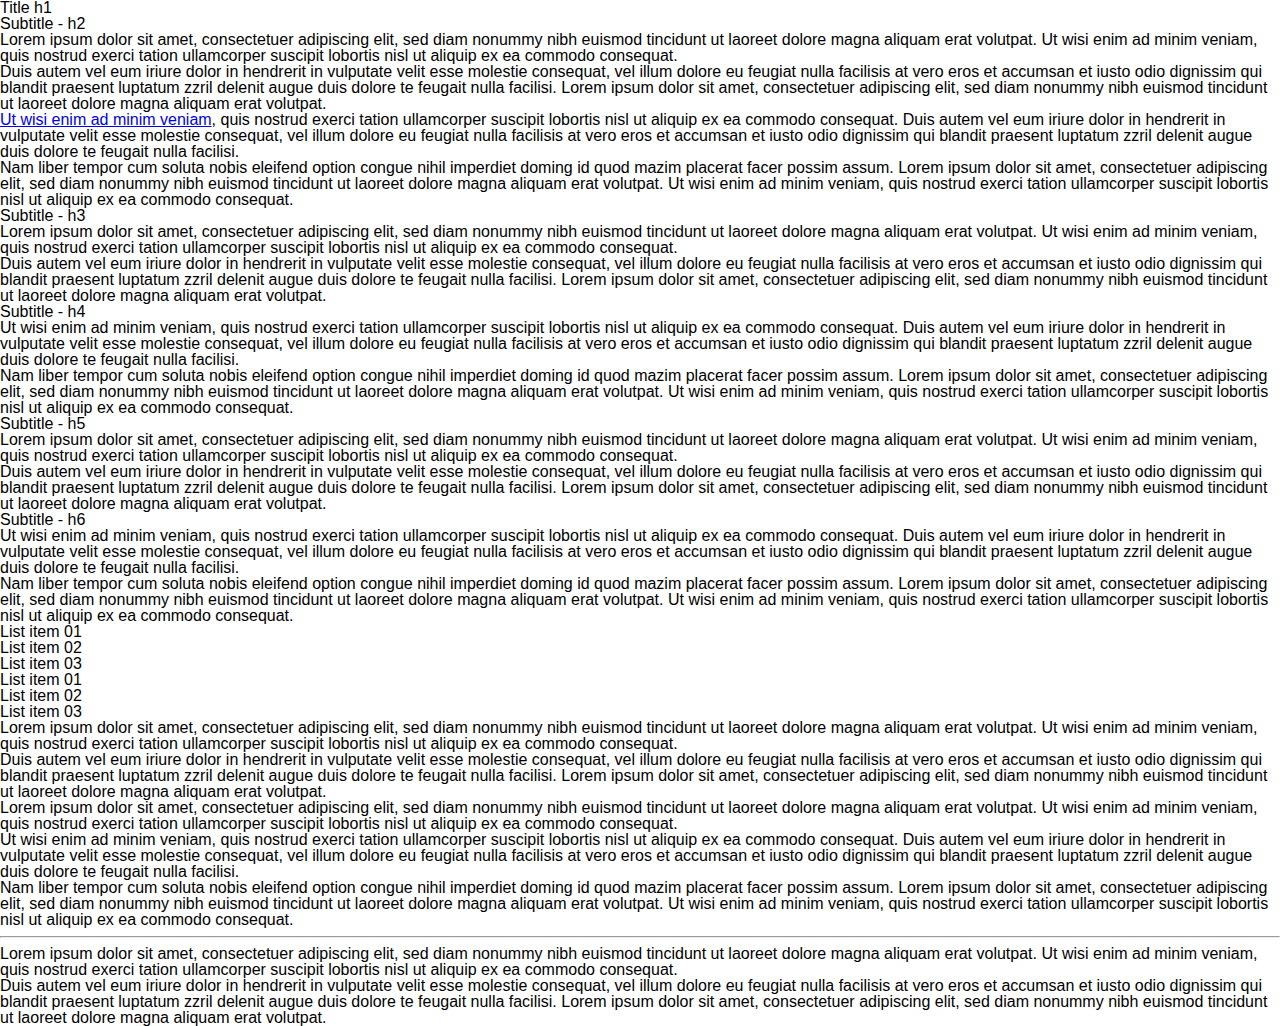
==== ART440-master/ART440-master/index.html @ 2dce3466 "added on 10/9/2020" ====
<!DOCTYPE html>
<html>
  <head>
    <title>Hope</title>
      <link href="https://fonts.googleapis.com/css2?family=Roboto+Slab&display=swap" rel="stylesheet">
      <style type="text/css" media="screen">@import url(res/global.css);</style>
  </head>
  <body>
    <h1>Title h1</h1>
<h2>Subtitle - h2</h2>
<p><strong>Lorem ipsum dolor sit amet, consectetuer adipiscing elit, sed diam nonummy nibh euismod tincidunt ut laoreet dolore magna aliquam erat volutpat. Ut wisi enim ad minim veniam, quis nostrud exerci tation ullamcorper suscipit lobortis nisl ut aliquip ex ea commodo consequat.</strong></p>
<p><strong>Duis autem vel eum iriure dolor in hendrerit in vulputate velit esse molestie consequat, vel illum dolore eu feugiat nulla facilisis at vero eros et accumsan et iusto odio dignissim qui blandit praesent luptatum zzril delenit augue duis dolore te feugait nulla facilisi. Lorem ipsum dolor sit amet, consectetuer adipiscing elit, sed diam nonummy nibh euismod tincidunt ut laoreet dolore magna aliquam erat volutpat.</strong>
</p>
<p><a href="#">Ut wisi enim ad minim veniam</a>, quis nostrud exerci tation ullamcorper suscipit lobortis nisl ut aliquip ex ea commodo consequat. Duis autem vel eum iriure dolor in hendrerit in vulputate velit esse molestie consequat, vel illum dolore eu feugiat nulla facilisis at vero eros et accumsan et iusto odio dignissim qui blandit praesent luptatum zzril delenit augue duis dolore te feugait nulla facilisi.</p>
<p>Nam liber tempor cum soluta nobis eleifend option congue nihil imperdiet doming id quod mazim placerat facer possim assum. Lorem ipsum dolor sit amet, consectetuer adipiscing elit, sed diam nonummy nibh euismod tincidunt ut laoreet dolore magna aliquam erat volutpat. Ut wisi enim ad minim veniam, quis nostrud exerci tation ullamcorper suscipit lobortis nisl ut aliquip ex ea commodo consequat.</p>
<h3>Subtitle - h3</h3>
<p>Lorem ipsum dolor sit amet, consectetuer adipiscing elit, sed diam nonummy nibh euismod tincidunt ut laoreet dolore magna aliquam erat volutpat. Ut wisi enim ad minim veniam, quis nostrud exerci tation ullamcorper suscipit lobortis nisl ut aliquip ex ea commodo consequat.</p>
<p>Duis autem vel eum iriure dolor in hendrerit in vulputate velit esse molestie consequat, vel illum dolore eu feugiat nulla facilisis at vero eros et accumsan et iusto odio dignissim qui blandit praesent luptatum zzril delenit augue duis dolore te feugait nulla facilisi. Lorem ipsum dolor sit amet, consectetuer adipiscing elit, sed diam nonummy nibh euismod tincidunt ut laoreet dolore magna aliquam erat volutpat.</p>
<h4>Subtitle - h4</h4>
<p>Ut wisi enim ad minim veniam, quis nostrud exerci tation ullamcorper suscipit lobortis nisl ut aliquip ex ea commodo consequat. Duis autem vel eum iriure dolor in hendrerit in vulputate velit esse molestie consequat, vel illum dolore eu feugiat nulla facilisis at vero eros et accumsan et iusto odio dignissim qui blandit praesent luptatum zzril delenit augue duis dolore te feugait nulla facilisi.</p>
<p>Nam liber tempor cum soluta nobis eleifend option congue nihil imperdiet doming id quod mazim placerat facer possim assum. Lorem ipsum dolor sit amet, consectetuer adipiscing elit, sed diam nonummy nibh euismod tincidunt ut laoreet dolore magna aliquam erat volutpat. Ut wisi enim ad minim veniam, quis nostrud exerci tation ullamcorper suscipit lobortis nisl ut aliquip ex ea commodo consequat.</p>
<h5>Subtitle - h5</h5>
<p>Lorem ipsum dolor sit amet, consectetuer adipiscing elit, sed diam nonummy nibh euismod tincidunt ut laoreet dolore magna aliquam erat volutpat. Ut wisi enim ad minim veniam, quis nostrud exerci tation ullamcorper suscipit lobortis nisl ut aliquip ex ea commodo consequat.</p>
<p>Duis autem vel eum iriure dolor in hendrerit in vulputate velit esse molestie consequat, vel illum dolore eu feugiat nulla facilisis at vero eros et accumsan et iusto odio dignissim qui blandit praesent luptatum zzril delenit augue duis dolore te feugait nulla facilisi. Lorem ipsum dolor sit amet, consectetuer adipiscing elit, sed diam nonummy nibh euismod tincidunt ut laoreet dolore magna aliquam erat volutpat.</p>
<h6>Subtitle - h6</h6>
<p>Ut wisi enim ad minim veniam, quis nostrud exerci tation ullamcorper suscipit lobortis nisl ut aliquip ex ea commodo consequat. Duis autem vel eum iriure dolor in hendrerit in vulputate velit esse molestie consequat, vel illum dolore eu feugiat nulla facilisis at vero eros et accumsan et iusto odio dignissim qui blandit praesent luptatum zzril delenit augue duis dolore te feugait nulla facilisi.</p>
<p>Nam liber tempor cum soluta nobis eleifend option congue nihil imperdiet doming id quod mazim placerat facer possim assum. Lorem ipsum dolor sit amet, consectetuer adipiscing elit, sed diam nonummy nibh euismod tincidunt ut laoreet dolore magna aliquam erat volutpat. Ut wisi enim ad minim veniam, quis nostrud exerci tation ullamcorper suscipit lobortis nisl ut aliquip ex ea commodo consequat.</p>

<ul>
<li>List item 01</li>
<li>List item 02</li>
<li>List item 03</li>
</ul>

<ol>
<li>List item 01</li>
<li>List item 02</li>
<li>List item 03</li>
</ol>

<p>Lorem ipsum dolor sit amet, consectetuer adipiscing elit, sed diam nonummy nibh euismod tincidunt ut laoreet dolore magna aliquam erat volutpat. Ut wisi enim ad minim veniam, quis nostrud exerci tation ullamcorper suscipit lobortis nisl ut aliquip ex ea commodo consequat.</p>
<p>Duis autem vel eum iriure dolor in hendrerit in vulputate velit esse molestie consequat, vel illum dolore eu feugiat nulla facilisis at vero eros et accumsan et iusto odio dignissim qui blandit praesent luptatum zzril delenit augue duis dolore te feugait nulla facilisi. Lorem ipsum dolor sit amet, consectetuer adipiscing elit, sed diam nonummy nibh euismod tincidunt ut laoreet dolore magna aliquam erat volutpat.</p>
<blockquote cite="http://www.faa.hu/">
<p>Lorem ipsum dolor sit amet, consectetuer adipiscing elit, sed diam nonummy nibh euismod tincidunt ut laoreet dolore magna aliquam erat volutpat. Ut wisi enim ad minim veniam, quis nostrud exerci tation ullamcorper suscipit lobortis nisl ut aliquip ex ea commodo consequat.</p>
</blockquote>

<p>Ut wisi enim ad minim veniam, quis nostrud exerci tation ullamcorper suscipit lobortis nisl ut aliquip ex ea commodo consequat. Duis autem vel eum iriure dolor in hendrerit in vulputate velit esse molestie consequat, vel illum dolore eu feugiat nulla facilisis at vero eros et accumsan et iusto odio dignissim qui blandit praesent luptatum zzril delenit augue duis dolore te feugait nulla facilisi.</p>
<p>Nam liber tempor cum soluta nobis eleifend option congue nihil imperdiet doming id quod mazim placerat facer possim assum. Lorem ipsum dolor sit amet, consectetuer adipiscing elit, sed diam nonummy nibh euismod tincidunt ut laoreet dolore magna aliquam erat volutpat. Ut wisi enim ad minim veniam, quis nostrud exerci tation ullamcorper suscipit lobortis nisl ut aliquip ex ea commodo consequat.</p>
<hr>
<p>Lorem ipsum dolor sit amet, consectetuer adipiscing elit, sed diam nonummy nibh euismod tincidunt ut laoreet dolore magna aliquam erat volutpat. Ut wisi enim ad minim veniam, quis nostrud exerci tation ullamcorper suscipit lobortis nisl ut aliquip ex ea commodo consequat.</p>
<p>Duis autem vel eum iriure dolor in hendrerit in vulputate velit esse molestie consequat, vel illum dolore eu feugiat nulla facilisis at vero eros et accumsan et iusto odio dignissim qui blandit praesent luptatum zzril delenit augue duis dolore te feugait nulla facilisi. Lorem ipsum dolor sit amet, consectetuer adipiscing elit, sed diam nonummy nibh euismod tincidunt ut laoreet dolore magna aliquam erat volutpat.</p>
  </body>
</html>
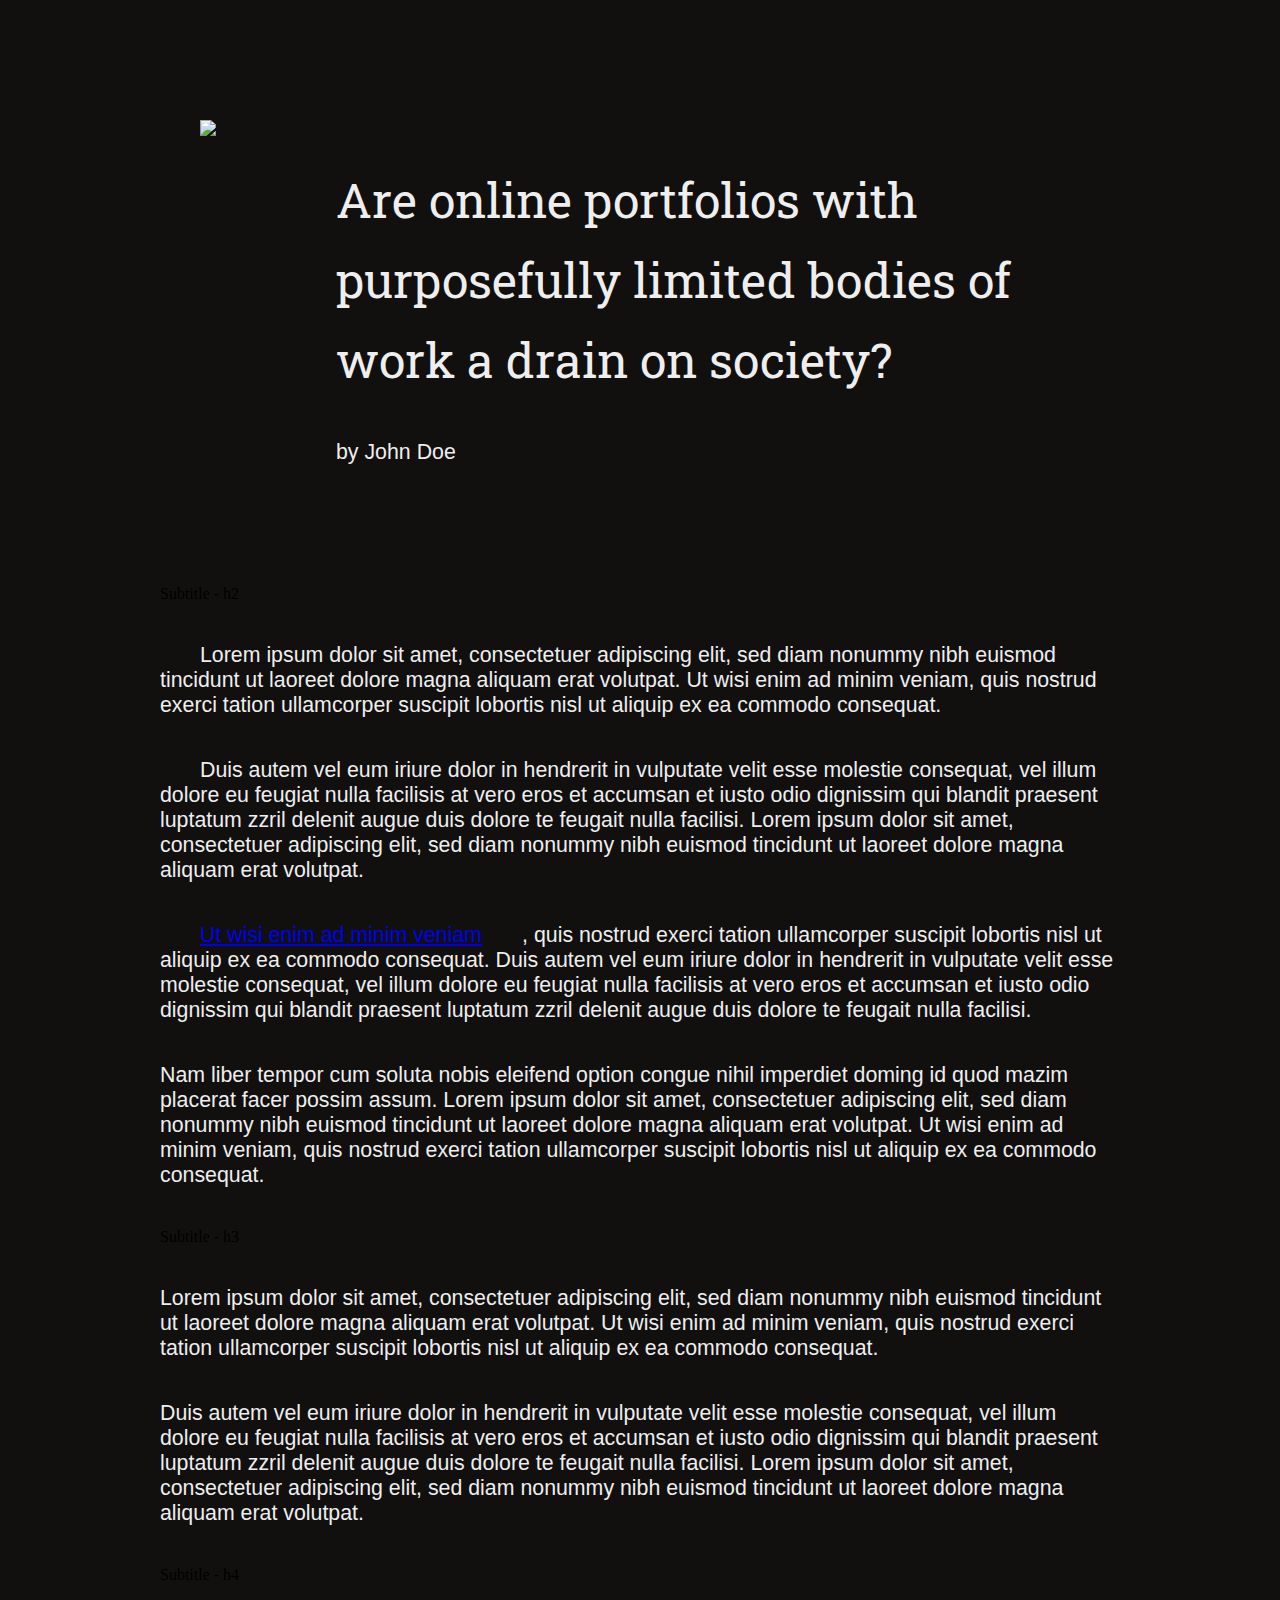
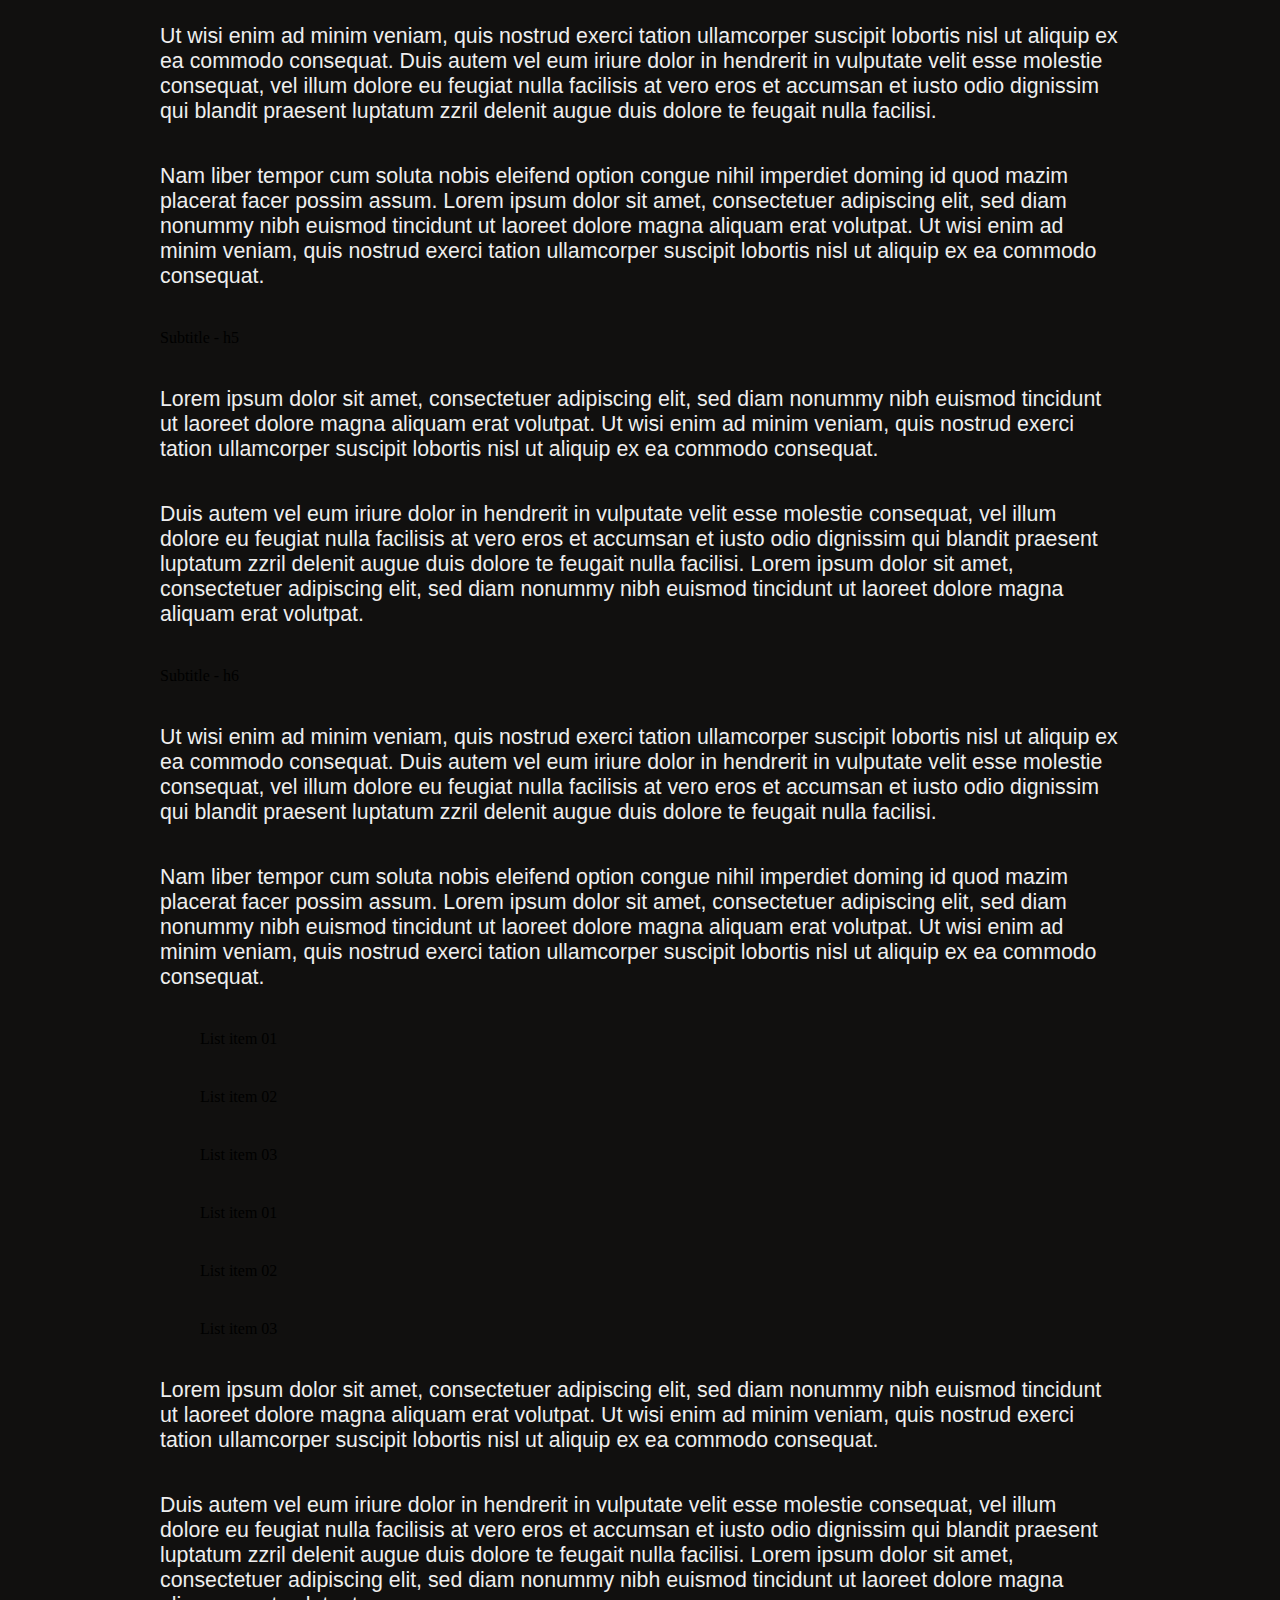
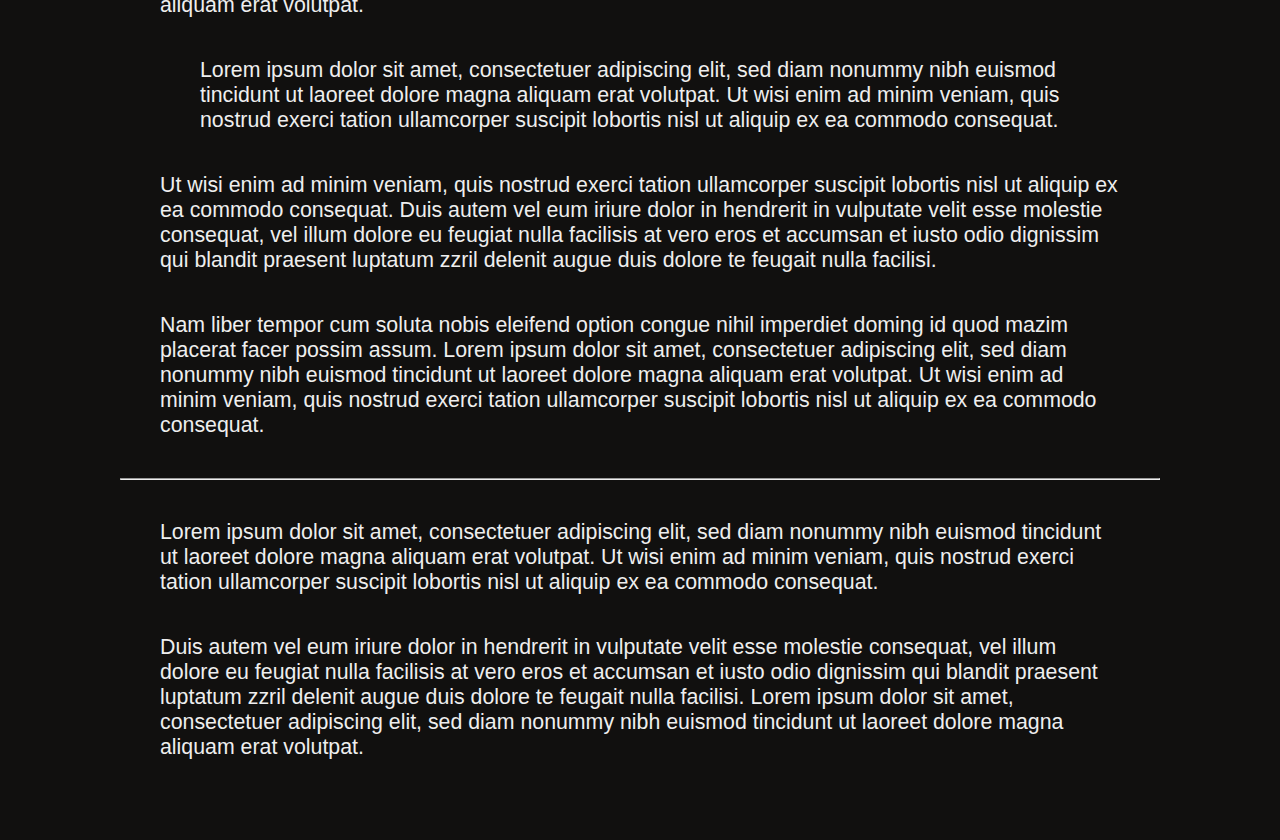
==== commit 75da21f7: "edited 10/12/2020" ====
--- a/ART440-master/ART440-master/index.html
+++ b/ART440-master/ART440-master/index.html
@@ -5,8 +5,17 @@
       <link href="https://fonts.googleapis.com/css2?family=Roboto+Slab&display=swap" rel="stylesheet">
       <style type="text/css" media="screen">@import url(res/global.css);</style>
   </head>
-  <body>
-    <h1>Title h1</h1>
+   <body>
+    <div>
+ <div class="image-text">
+      <img src=https://lh3.googleusercontent.com/proxy/gmf1IZe8Na0K54rDDNjo3iqtDcJ7gyOnfoYcbcKBx4T6ZI0Gd-S96HvcwYMjtnq78CBZk4yFWuRbscstDf349zk />
+    <div class="text-rtf">
+      <h1>Are online portfolios with purposefully limited bodies of work a drain on society?</h1>
+        <p>by John Doe</p>
+         
+    </div>
+  </div>
+
 <h2>Subtitle - h2</h2>
 <p><strong>Lorem ipsum dolor sit amet, consectetuer adipiscing elit, sed diam nonummy nibh euismod tincidunt ut laoreet dolore magna aliquam erat volutpat. Ut wisi enim ad minim veniam, quis nostrud exerci tation ullamcorper suscipit lobortis nisl ut aliquip ex ea commodo consequat.</strong></p>
 <p><strong>Duis autem vel eum iriure dolor in hendrerit in vulputate velit esse molestie consequat, vel illum dolore eu feugiat nulla facilisis at vero eros et accumsan et iusto odio dignissim qui blandit praesent luptatum zzril delenit augue duis dolore te feugait nulla facilisi. Lorem ipsum dolor sit amet, consectetuer adipiscing elit, sed diam nonummy nibh euismod tincidunt ut laoreet dolore magna aliquam erat volutpat.</strong>
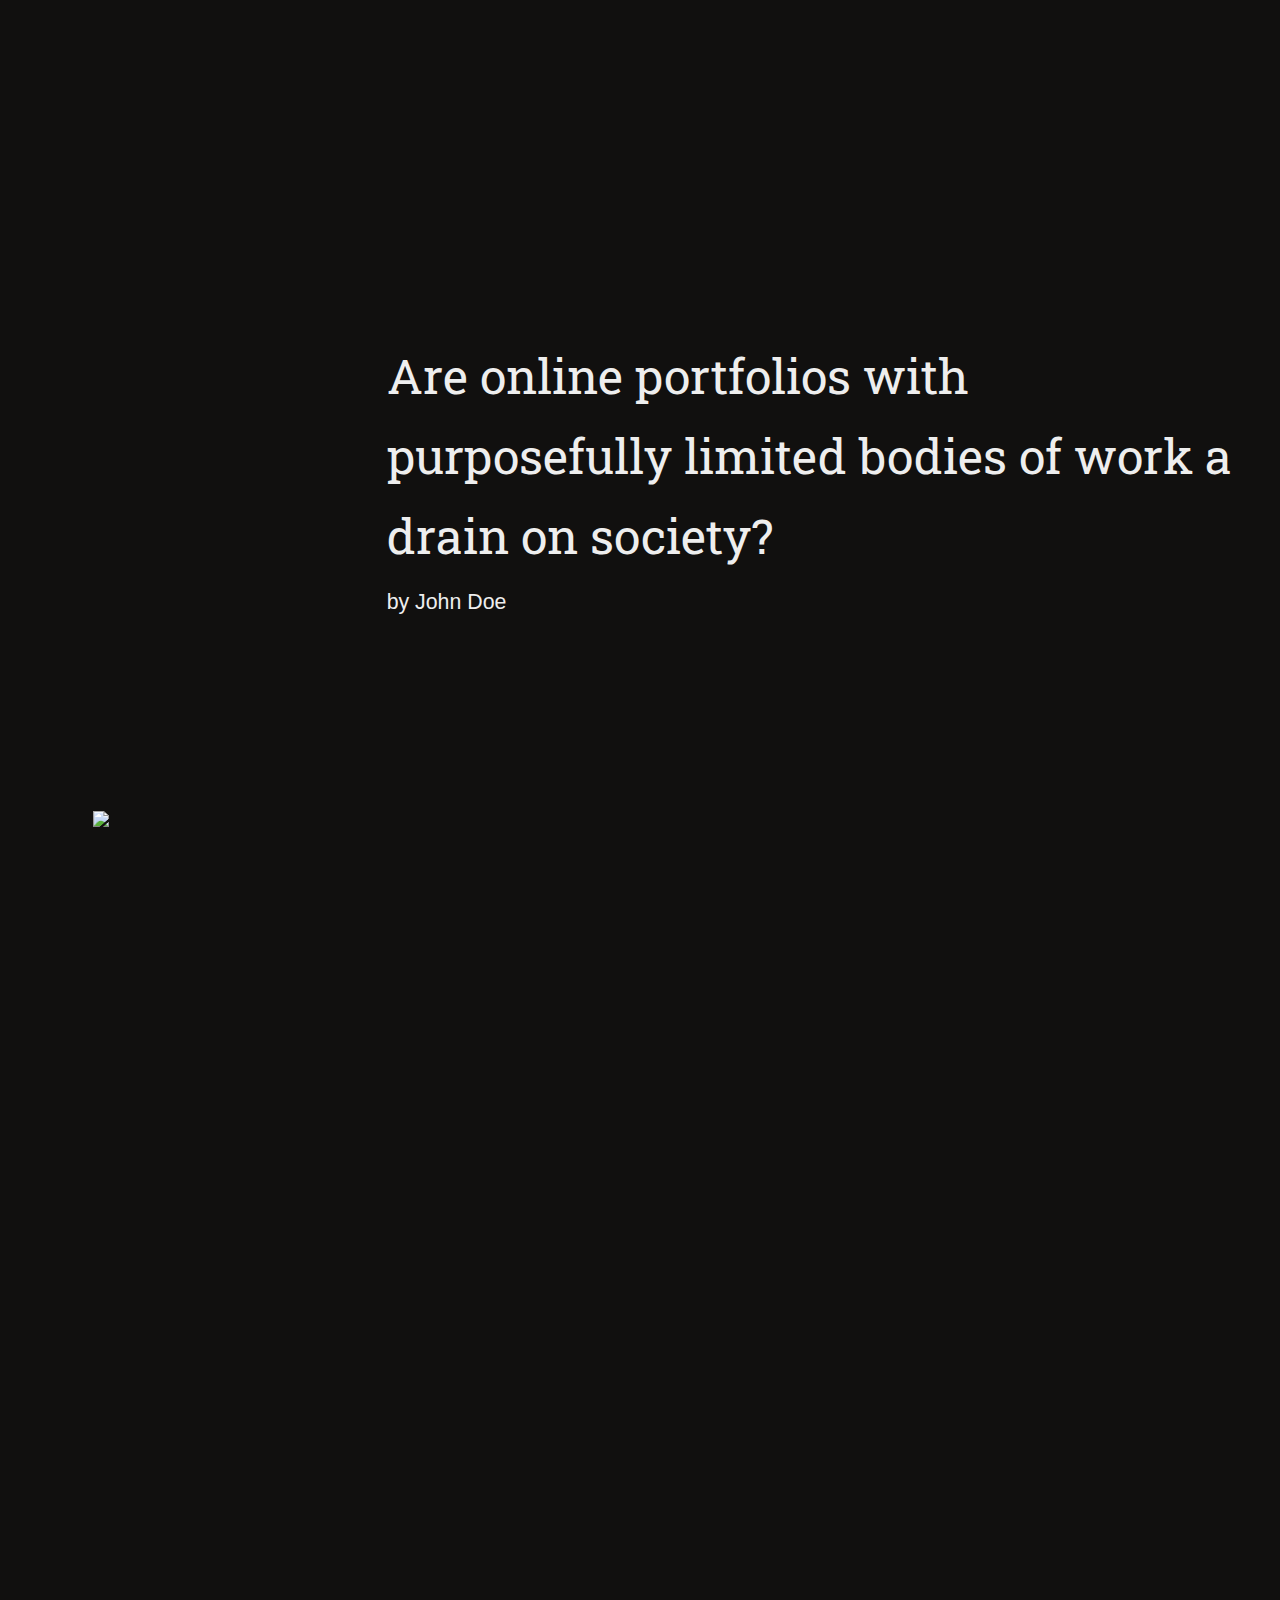
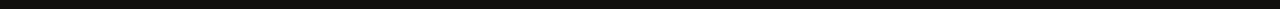
==== commit d1cd3189: "10/14/2020" ====
--- a/ART440-master/ART440-master/index.html
+++ b/ART440-master/ART440-master/index.html
@@ -5,58 +5,29 @@
       <link href="https://fonts.googleapis.com/css2?family=Roboto+Slab&display=swap" rel="stylesheet">
       <style type="text/css" media="screen">@import url(res/global.css);</style>
   </head>
+<div class='mainframe'>
    <body>
-    <div>
- <div class="image-text">
-      <img src=https://lh3.googleusercontent.com/proxy/gmf1IZe8Na0K54rDDNjo3iqtDcJ7gyOnfoYcbcKBx4T6ZI0Gd-S96HvcwYMjtnq78CBZk4yFWuRbscstDf349zk />
-    <div class="text-rtf">
+    <item-a>
+     <img src=file:///C:/Users/zac/Desktop/project%201%20design%20440/repository/ART440-master/ART440-master/res/Garden-Path-With-Chicken.jpg />
+   </item-a>
+    <item-b>
       <h1>Are online portfolios with purposefully limited bodies of work a drain on society?</h1>
-        <p>by John Doe</p>
-         
-    </div>
-  </div>
+      <p>by John Doe</p>
+    </item-b>
+    <div-class='item-c'>
 
-<h2>Subtitle - h2</h2>
-<p><strong>Lorem ipsum dolor sit amet, consectetuer adipiscing elit, sed diam nonummy nibh euismod tincidunt ut laoreet dolore magna aliquam erat volutpat. Ut wisi enim ad minim veniam, quis nostrud exerci tation ullamcorper suscipit lobortis nisl ut aliquip ex ea commodo consequat.</strong></p>
-<p><strong>Duis autem vel eum iriure dolor in hendrerit in vulputate velit esse molestie consequat, vel illum dolore eu feugiat nulla facilisis at vero eros et accumsan et iusto odio dignissim qui blandit praesent luptatum zzril delenit augue duis dolore te feugait nulla facilisi. Lorem ipsum dolor sit amet, consectetuer adipiscing elit, sed diam nonummy nibh euismod tincidunt ut laoreet dolore magna aliquam erat volutpat.</strong>
-</p>
-<p><a href="#">Ut wisi enim ad minim veniam</a>, quis nostrud exerci tation ullamcorper suscipit lobortis nisl ut aliquip ex ea commodo consequat. Duis autem vel eum iriure dolor in hendrerit in vulputate velit esse molestie consequat, vel illum dolore eu feugiat nulla facilisis at vero eros et accumsan et iusto odio dignissim qui blandit praesent luptatum zzril delenit augue duis dolore te feugait nulla facilisi.</p>
-<p>Nam liber tempor cum soluta nobis eleifend option congue nihil imperdiet doming id quod mazim placerat facer possim assum. Lorem ipsum dolor sit amet, consectetuer adipiscing elit, sed diam nonummy nibh euismod tincidunt ut laoreet dolore magna aliquam erat volutpat. Ut wisi enim ad minim veniam, quis nostrud exerci tation ullamcorper suscipit lobortis nisl ut aliquip ex ea commodo consequat.</p>
-<h3>Subtitle - h3</h3>
-<p>Lorem ipsum dolor sit amet, consectetuer adipiscing elit, sed diam nonummy nibh euismod tincidunt ut laoreet dolore magna aliquam erat volutpat. Ut wisi enim ad minim veniam, quis nostrud exerci tation ullamcorper suscipit lobortis nisl ut aliquip ex ea commodo consequat.</p>
-<p>Duis autem vel eum iriure dolor in hendrerit in vulputate velit esse molestie consequat, vel illum dolore eu feugiat nulla facilisis at vero eros et accumsan et iusto odio dignissim qui blandit praesent luptatum zzril delenit augue duis dolore te feugait nulla facilisi. Lorem ipsum dolor sit amet, consectetuer adipiscing elit, sed diam nonummy nibh euismod tincidunt ut laoreet dolore magna aliquam erat volutpat.</p>
-<h4>Subtitle - h4</h4>
-<p>Ut wisi enim ad minim veniam, quis nostrud exerci tation ullamcorper suscipit lobortis nisl ut aliquip ex ea commodo consequat. Duis autem vel eum iriure dolor in hendrerit in vulputate velit esse molestie consequat, vel illum dolore eu feugiat nulla facilisis at vero eros et accumsan et iusto odio dignissim qui blandit praesent luptatum zzril delenit augue duis dolore te feugait nulla facilisi.</p>
-<p>Nam liber tempor cum soluta nobis eleifend option congue nihil imperdiet doming id quod mazim placerat facer possim assum. Lorem ipsum dolor sit amet, consectetuer adipiscing elit, sed diam nonummy nibh euismod tincidunt ut laoreet dolore magna aliquam erat volutpat. Ut wisi enim ad minim veniam, quis nostrud exerci tation ullamcorper suscipit lobortis nisl ut aliquip ex ea commodo consequat.</p>
-<h5>Subtitle - h5</h5>
-<p>Lorem ipsum dolor sit amet, consectetuer adipiscing elit, sed diam nonummy nibh euismod tincidunt ut laoreet dolore magna aliquam erat volutpat. Ut wisi enim ad minim veniam, quis nostrud exerci tation ullamcorper suscipit lobortis nisl ut aliquip ex ea commodo consequat.</p>
-<p>Duis autem vel eum iriure dolor in hendrerit in vulputate velit esse molestie consequat, vel illum dolore eu feugiat nulla facilisis at vero eros et accumsan et iusto odio dignissim qui blandit praesent luptatum zzril delenit augue duis dolore te feugait nulla facilisi. Lorem ipsum dolor sit amet, consectetuer adipiscing elit, sed diam nonummy nibh euismod tincidunt ut laoreet dolore magna aliquam erat volutpat.</p>
-<h6>Subtitle - h6</h6>
-<p>Ut wisi enim ad minim veniam, quis nostrud exerci tation ullamcorper suscipit lobortis nisl ut aliquip ex ea commodo consequat. Duis autem vel eum iriure dolor in hendrerit in vulputate velit esse molestie consequat, vel illum dolore eu feugiat nulla facilisis at vero eros et accumsan et iusto odio dignissim qui blandit praesent luptatum zzril delenit augue duis dolore te feugait nulla facilisi.</p>
-<p>Nam liber tempor cum soluta nobis eleifend option congue nihil imperdiet doming id quod mazim placerat facer possim assum. Lorem ipsum dolor sit amet, consectetuer adipiscing elit, sed diam nonummy nibh euismod tincidunt ut laoreet dolore magna aliquam erat volutpat. Ut wisi enim ad minim veniam, quis nostrud exerci tation ullamcorper suscipit lobortis nisl ut aliquip ex ea commodo consequat.</p>
+    </div-class='item-c'>
+    <item-c2>
 
-<ul>
-<li>List item 01</li>
-<li>List item 02</li>
-<li>List item 03</li>
-</ul>
+    </item-c2>
+    <item-c3>
 
-<ol>
-<li>List item 01</li>
-<li>List item 02</li>
-<li>List item 03</li>
-</ol>
+    </item-c3>
+    <item-c4>
+      
+    </item-c4>
 
-<p>Lorem ipsum dolor sit amet, consectetuer adipiscing elit, sed diam nonummy nibh euismod tincidunt ut laoreet dolore magna aliquam erat volutpat. Ut wisi enim ad minim veniam, quis nostrud exerci tation ullamcorper suscipit lobortis nisl ut aliquip ex ea commodo consequat.</p>
-<p>Duis autem vel eum iriure dolor in hendrerit in vulputate velit esse molestie consequat, vel illum dolore eu feugiat nulla facilisis at vero eros et accumsan et iusto odio dignissim qui blandit praesent luptatum zzril delenit augue duis dolore te feugait nulla facilisi. Lorem ipsum dolor sit amet, consectetuer adipiscing elit, sed diam nonummy nibh euismod tincidunt ut laoreet dolore magna aliquam erat volutpat.</p>
-<blockquote cite="http://www.faa.hu/">
-<p>Lorem ipsum dolor sit amet, consectetuer adipiscing elit, sed diam nonummy nibh euismod tincidunt ut laoreet dolore magna aliquam erat volutpat. Ut wisi enim ad minim veniam, quis nostrud exerci tation ullamcorper suscipit lobortis nisl ut aliquip ex ea commodo consequat.</p>
-</blockquote>
-
-<p>Ut wisi enim ad minim veniam, quis nostrud exerci tation ullamcorper suscipit lobortis nisl ut aliquip ex ea commodo consequat. Duis autem vel eum iriure dolor in hendrerit in vulputate velit esse molestie consequat, vel illum dolore eu feugiat nulla facilisis at vero eros et accumsan et iusto odio dignissim qui blandit praesent luptatum zzril delenit augue duis dolore te feugait nulla facilisi.</p>
-<p>Nam liber tempor cum soluta nobis eleifend option congue nihil imperdiet doming id quod mazim placerat facer possim assum. Lorem ipsum dolor sit amet, consectetuer adipiscing elit, sed diam nonummy nibh euismod tincidunt ut laoreet dolore magna aliquam erat volutpat. Ut wisi enim ad minim veniam, quis nostrud exerci tation ullamcorper suscipit lobortis nisl ut aliquip ex ea commodo consequat.</p>
-<hr>
-<p>Lorem ipsum dolor sit amet, consectetuer adipiscing elit, sed diam nonummy nibh euismod tincidunt ut laoreet dolore magna aliquam erat volutpat. Ut wisi enim ad minim veniam, quis nostrud exerci tation ullamcorper suscipit lobortis nisl ut aliquip ex ea commodo consequat.</p>
-<p>Duis autem vel eum iriure dolor in hendrerit in vulputate velit esse molestie consequat, vel illum dolore eu feugiat nulla facilisis at vero eros et accumsan et iusto odio dignissim qui blandit praesent luptatum zzril delenit augue duis dolore te feugait nulla facilisi. Lorem ipsum dolor sit amet, consectetuer adipiscing elit, sed diam nonummy nibh euismod tincidunt ut laoreet dolore magna aliquam erat volutpat.</p>
+  </item-c>
   </body>
+</div class='mainframe'>
 </html>
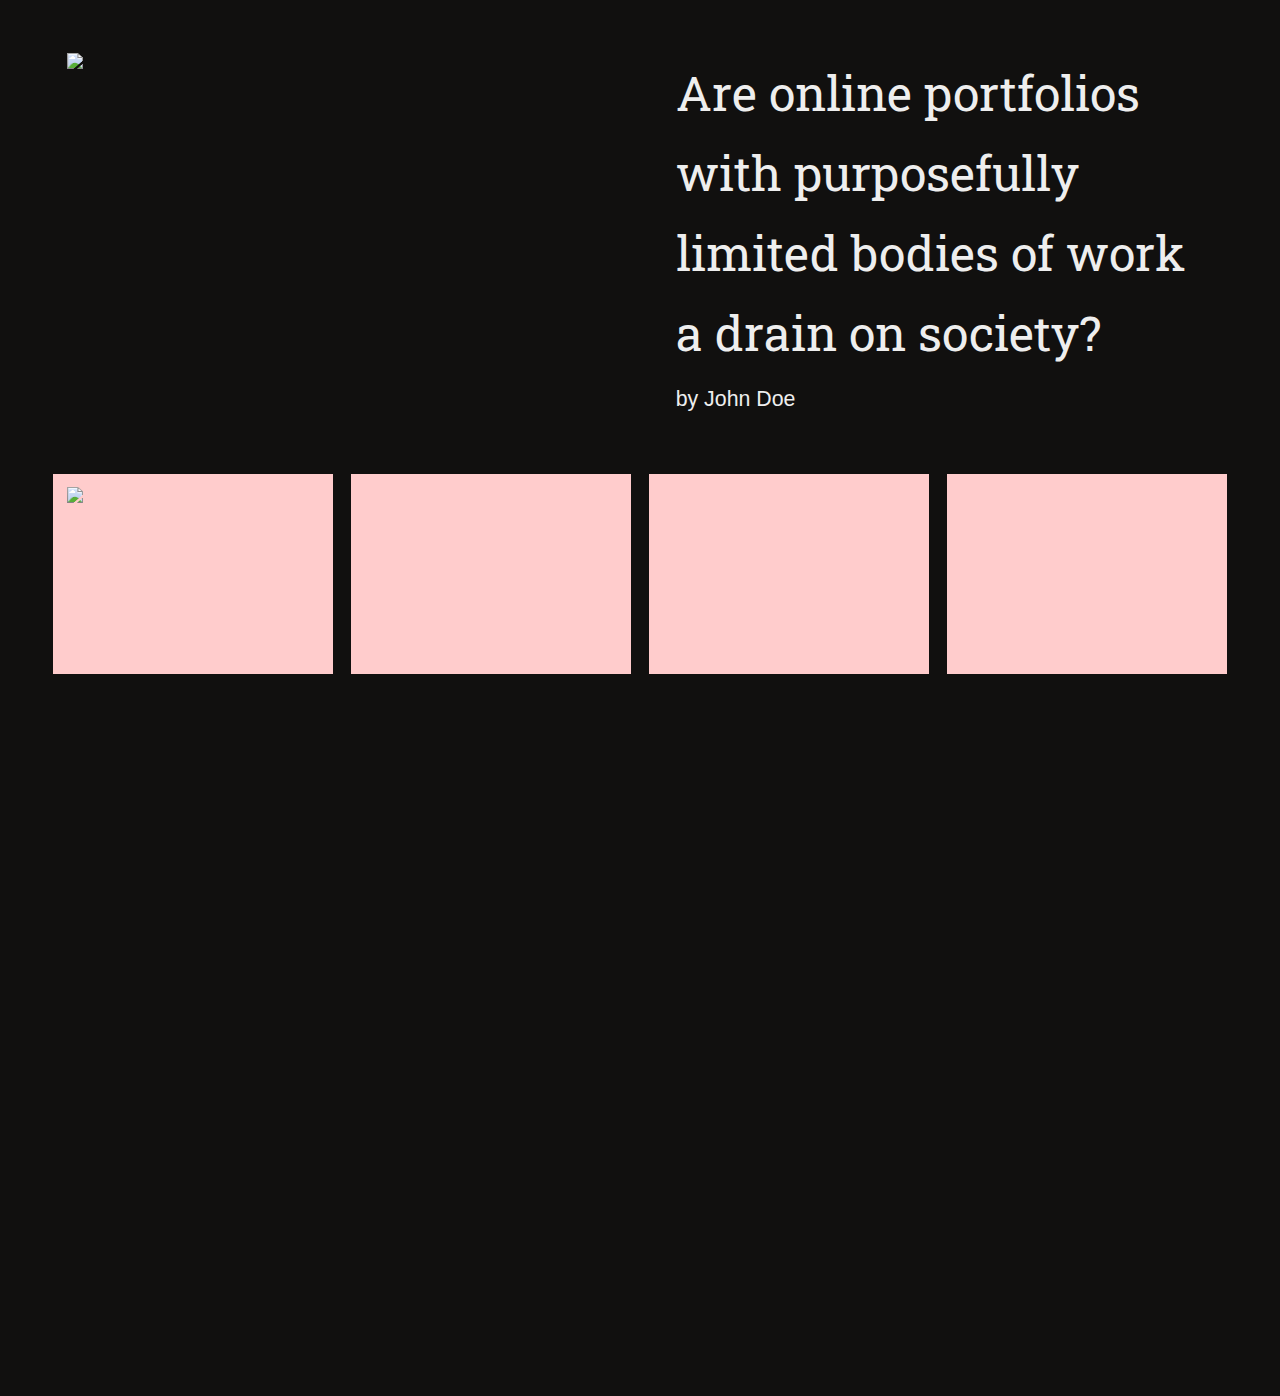
==== commit acd644f6: "changed 10/21/2020" ====
--- a/ART440-master/ART440-master/index.html
+++ b/ART440-master/ART440-master/index.html
@@ -5,29 +5,23 @@
       <link href="https://fonts.googleapis.com/css2?family=Roboto+Slab&display=swap" rel="stylesheet">
       <style type="text/css" media="screen">@import url(res/global.css);</style>
   </head>
-<div class='mainframe'>
-   <body>
-    <item-a>
-     <img src=file:///C:/Users/zac/Desktop/project%201%20design%20440/repository/ART440-master/ART440-master/res/Garden-Path-With-Chicken.jpg />
-   </item-a>
-    <item-b>
+<body>
+ <div class="main-block">
+   <div class="main-img">
+     <img src="file:///C:/Users/zac/Desktop/unsorted/inspiration/Garden-Path-With-Chicken.jpg">
+   </div>
+   <div class="main-text">
       <h1>Are online portfolios with purposefully limited bodies of work a drain on society?</h1>
       <p>by John Doe</p>
-    </item-b>
-    <div-class='item-c'>
-
-    </div-class='item-c'>
-    <item-c2>
-
-    </item-c2>
-    <item-c3>
-
-    </item-c3>
-    <item-c4>
-      
-    </item-c4>
-
-  </item-c>
-  </body>
-</div class='mainframe'>
+  </div>
+</div class="main-block">
+<div class="content">
+  <div class="block-4">
+    <div class="item mid"><img src="file:///C:/Users/zac/Desktop/The%20Old%20Guitarist_NewsBody.jpg"></div>
+    <div class="item mid"></div>
+    <div class="item mid"></div>
+    <div class="item mid"></div>
+  </div>
+</div>
+</body>
 </html>
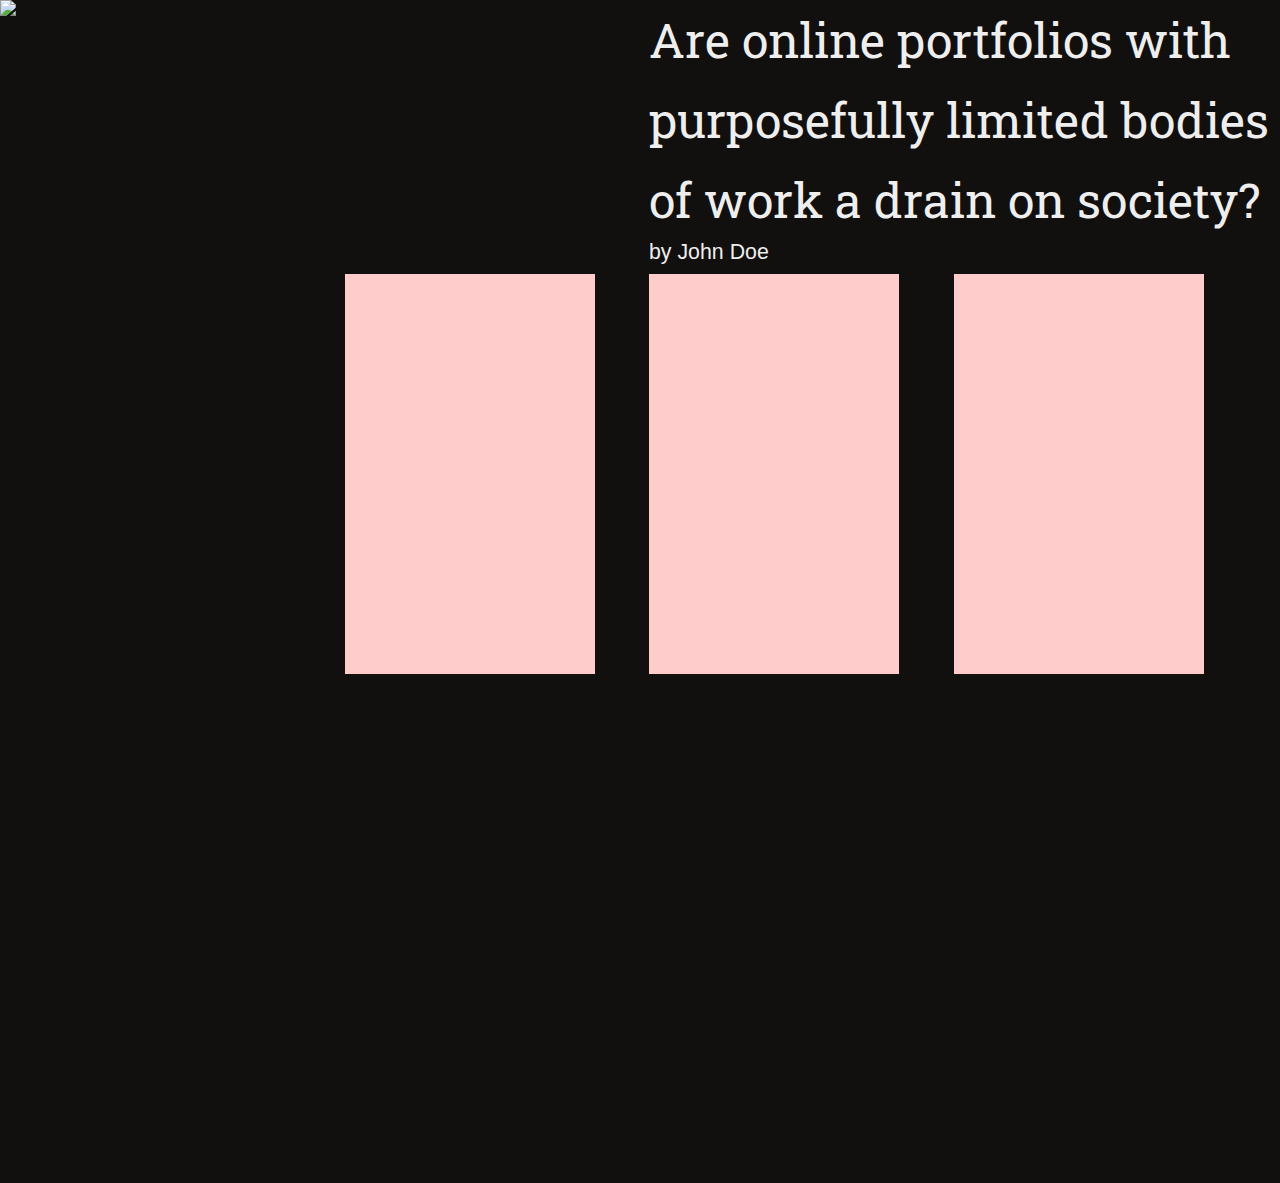
==== commit a0b40c16: "2nd change 10/21/2020" ====
--- a/ART440-master/ART440-master/index.html
+++ b/ART440-master/ART440-master/index.html
@@ -17,7 +17,7 @@
 </div class="main-block">
 <div class="content">
   <div class="block-4">
-    <div class="item mid"><img src="file:///C:/Users/zac/Desktop/The%20Old%20Guitarist_NewsBody.jpg"></div>
+    <div class="image1" style="background:url(file:///C:/Users/zac/Desktop/The%20Old%20Guitarist_NewsBody.jpg)"></div>
     <div class="item mid"></div>
     <div class="item mid"></div>
     <div class="item mid"></div>
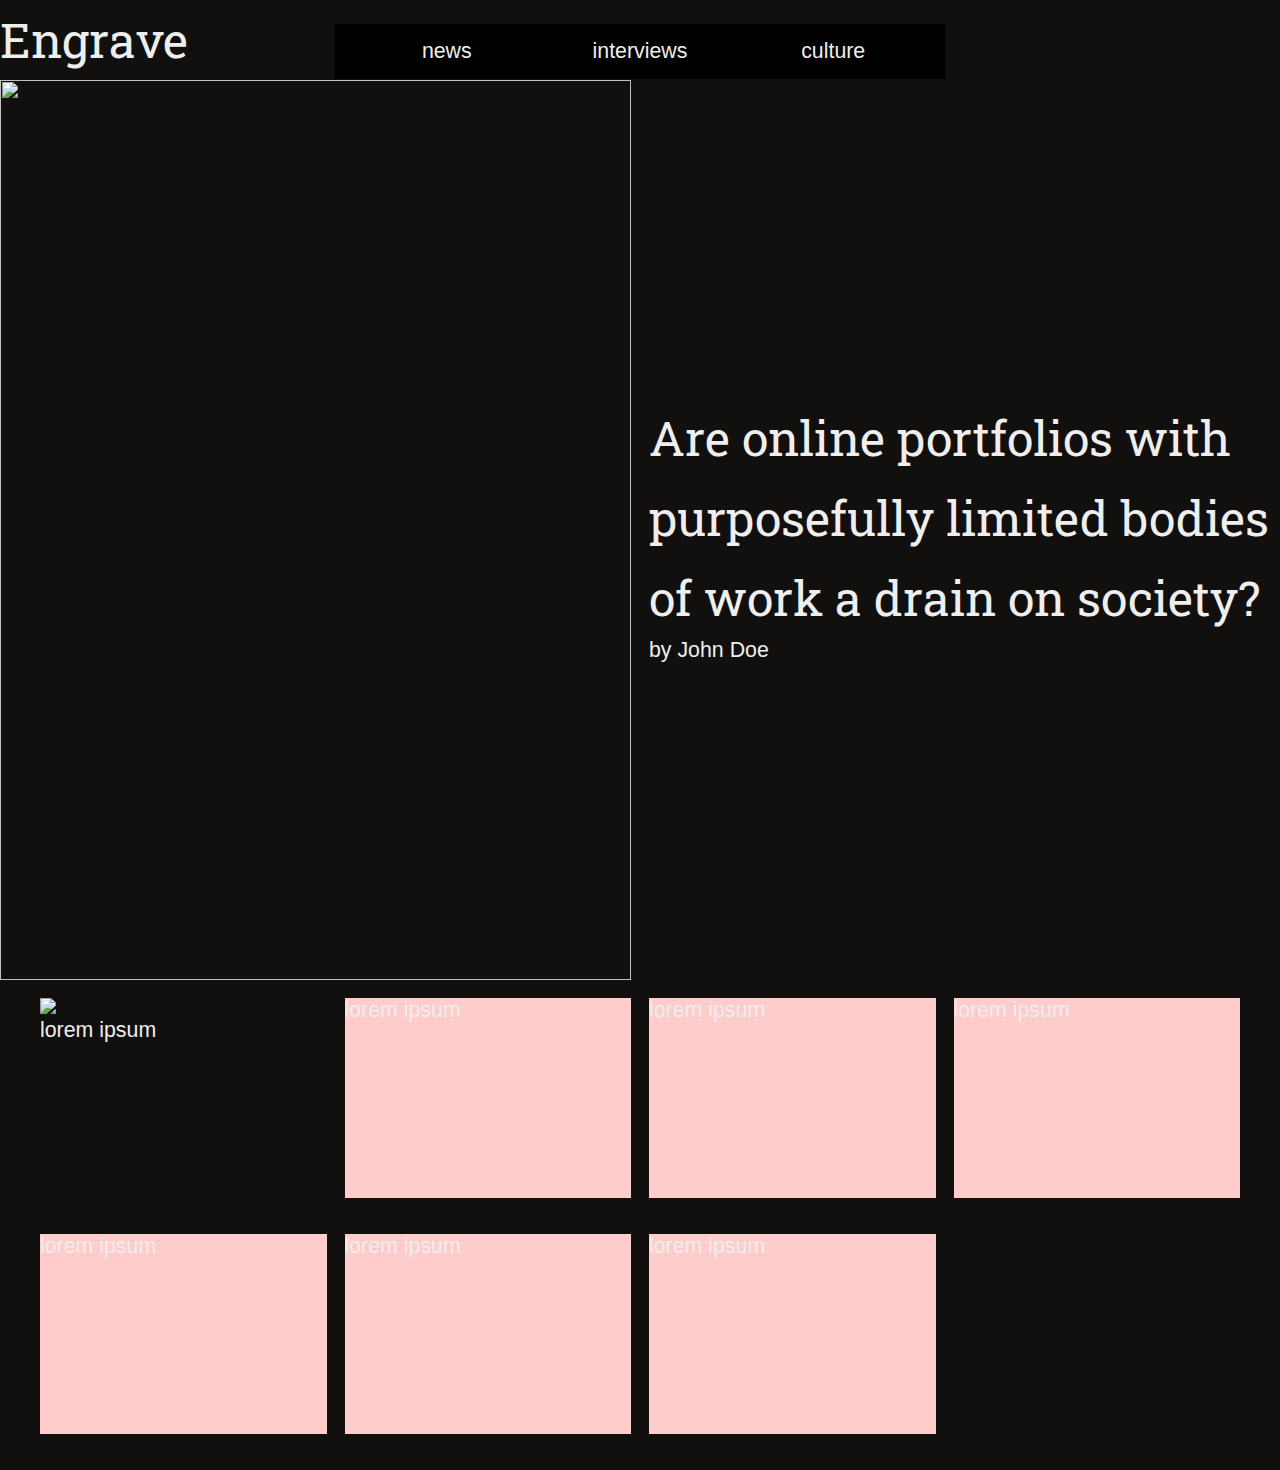
==== commit 2c0ef8a3: "changes made 10/26/2020" ====
--- a/ART440-master/ART440-master/index.html
+++ b/ART440-master/ART440-master/index.html
@@ -6,6 +6,20 @@
       <style type="text/css" media="screen">@import url(res/global.css);</style>
   </head>
 <body>
+<div class="header-holder">
+  <h1>Engrave</h1>
+  <div class="header">
+   <div class="header-text">
+     <p>news</p>
+   </div>
+   <div class="header-text">
+     <p>interviews</p>
+   </div>
+   <div class="header-text">
+     <p>culture</p>
+   </div>
+  </div>
+</div>
  <div class="main-block">
    <div class="main-img">
      <img src="file:///C:/Users/zac/Desktop/unsorted/inspiration/Garden-Path-With-Chicken.jpg">
@@ -17,10 +31,34 @@
 </div class="main-block">
 <div class="content">
   <div class="block-4">
-    <div class="image1" style="background:url(file:///C:/Users/zac/Desktop/The%20Old%20Guitarist_NewsBody.jpg)"></div>
-    <div class="item mid"></div>
-    <div class="item mid"></div>
-    <div class="item mid"></div>
+    <div class="image1"><img src="file:///C:/Users/zac/Desktop/Guitarist_Fixed.jpg">
+      <div class="item-text">
+        <p> lorem ipsum </p>
+      </div>
+   </div>
+    <div class="item mid">  <div class="item-text">
+        <p> lorem ipsum </p>
+      </div></div>
+    <div class="item mid">
+      <div class="item-text">
+        <p> lorem ipsum </p>
+      </div></div>
+    <div class="item mid">
+      <div class="item-text">
+        <p> lorem ipsum </p>
+      </div></div>
+      <div class="item mid">
+        <div class="item-text">
+          <p> lorem ipsum </p>
+        </div></div>
+      <div class="item mid">
+        <div class="item-text">
+          <p> lorem ipsum </p>
+        </div></div>
+      <div class="item mid">
+        <div class="item-text">
+          <p> lorem ipsum </p>
+        </div></div>
   </div>
 </div>
 </body>
